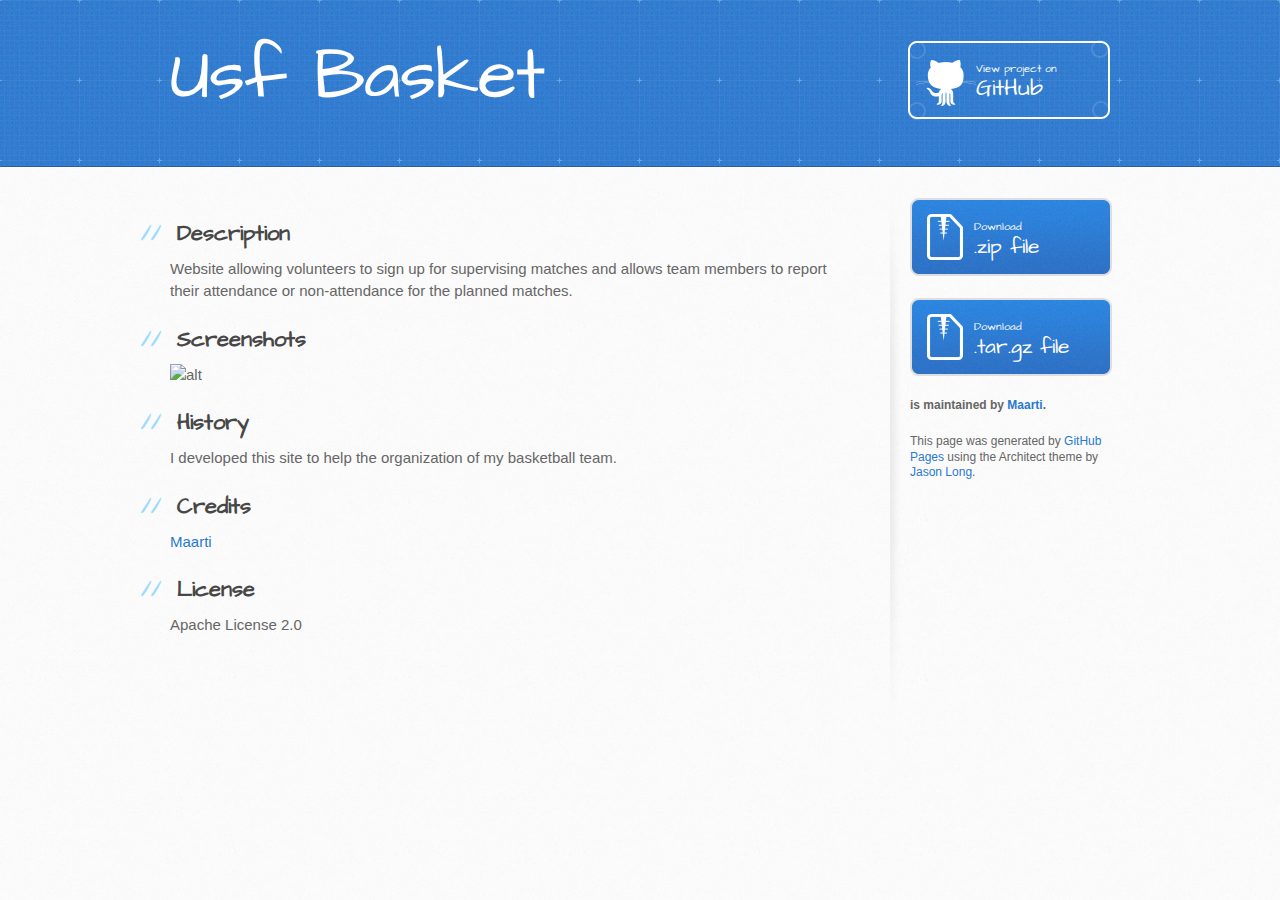
==== index.html @ 49e88add "Create gh-pages branch via GitHub" ====
<!DOCTYPE html>
<html>
  <head>
    <meta charset='utf-8'>
    <meta http-equiv="X-UA-Compatible" content="chrome=1">
    <meta name="viewport" content="width=device-width, initial-scale=1, maximum-scale=1">
    <link href='https://fonts.googleapis.com/css?family=Architects+Daughter' rel='stylesheet' type='text/css'>
    <link rel="stylesheet" type="text/css" href="stylesheets/stylesheet.css" media="screen">
    <link rel="stylesheet" type="text/css" href="stylesheets/github-light.css" media="screen">
    <link rel="stylesheet" type="text/css" href="stylesheets/print.css" media="print">

    <!--[if lt IE 9]>
    <script src="//html5shiv.googlecode.com/svn/trunk/html5.js"></script>
    <![endif]-->

    <title>Usf Basket by Maarti</title>
  </head>

  <body>
    <header>
      <div class="inner">
        <h1>Usf Basket</h1>
        <h2></h2>
        <a href="https://github.com/Maarti/UsfBasket" class="button"><small>View project on</small> GitHub</a>
      </div>
    </header>

    <div id="content-wrapper">
      <div class="inner clearfix">
        <section id="main-content">
          <h2>
<a id="description" class="anchor" href="#description" aria-hidden="true"><span aria-hidden="true" class="octicon octicon-link"></span></a>Description</h2>

<p>Website allowing volunteers to sign up for supervising matches and allows team members to report their attendance or non-attendance for the planned matches.</p>

<h2>
<a id="screenshots" class="anchor" href="#screenshots" aria-hidden="true"><span aria-hidden="true" class="octicon octicon-link"></span></a>Screenshots</h2>

<p><img src="url" alt="alt"></p>

<h2>
<a id="history" class="anchor" href="#history" aria-hidden="true"><span aria-hidden="true" class="octicon octicon-link"></span></a>History</h2>

<p>I developed this site to help the organization of my basketball team.</p>

<h2>
<a id="credits" class="anchor" href="#credits" aria-hidden="true"><span aria-hidden="true" class="octicon octicon-link"></span></a>Credits</h2>

<p><a href="http://maarti.net">Maarti</a></p>

<h2>
<a id="license" class="anchor" href="#license" aria-hidden="true"><span aria-hidden="true" class="octicon octicon-link"></span></a>License</h2>

<p>Apache License 2.0</p>
        </section>

        <aside id="sidebar">
          <a href="https://github.com/Maarti/UsfBasket/zipball/master" class="button">
            <small>Download</small>
            .zip file
          </a>
          <a href="https://github.com/Maarti/UsfBasket/tarball/master" class="button">
            <small>Download</small>
            .tar.gz file
          </a>

          <p class="repo-owner"><a href="https://github.com/Maarti/UsfBasket"></a> is maintained by <a href="https://github.com/Maarti">Maarti</a>.</p>

          <p>This page was generated by <a href="https://pages.github.com">GitHub Pages</a> using the Architect theme by <a href="https://twitter.com/jasonlong">Jason Long</a>.</p>
        </aside>
      </div>
    </div>

  
  </body>
</html>
---- stylesheets/stylesheet.css ----
/*! normalize.css v3.0.2 | MIT License | git.io/normalize */

/**
 * 1. Set default font family to sans-serif.
 * 2. Prevent iOS text size adjust after orientation change, without disabling
 *    user zoom.
 */

html {
  font-family: sans-serif; /* 1 */
  -webkit-text-size-adjust: 100%; /* 2 */
  -ms-text-size-adjust: 100%; /* 2 */
}

/**
 * Remove default margin.
 */

body {
  margin: 0;
}

/* HTML5 display definitions
   ========================================================================== */

/**
 * Correct `block` display not defined for any HTML5 element in IE 8/9.
 * Correct `block` display not defined for `details` or `summary` in IE 10/11
 * and Firefox.
 * Correct `block` display not defined for `main` in IE 11.
 */

article,
aside,
details,
figcaption,
figure,
footer,
header,
hgroup,
main,
menu,
nav,
section,
summary {
  display: block;
}

/**
 * 1. Correct `inline-block` display not defined in IE 8/9.
 * 2. Normalize vertical alignment of `progress` in Chrome, Firefox, and Opera.
 */

audio,
canvas,
progress,
video {
  display: inline-block; /* 1 */
  vertical-align: baseline; /* 2 */
}

/**
 * Prevent modern browsers from displaying `audio` without controls.
 * Remove excess height in iOS 5 devices.
 */

audio:not([controls]) {
  display: none;
  height: 0;
}

/**
 * Address `[hidden]` styling not present in IE 8/9/10.
 * Hide the `template` element in IE 8/9/11, Safari, and Firefox < 22.
 */

[hidden],
template {
  display: none;
}

/* Links
   ========================================================================== */

/**
 * Remove the gray background color from active links in IE 10.
 */

a {
  background-color: transparent;
}

/**
 * Improve readability when focused and also mouse hovered in all browsers.
 */

a:active,
a:hover {
  outline: 0;
}

/* Text-level semantics
   ========================================================================== */

/**
 * Address styling not present in IE 8/9/10/11, Safari, and Chrome.
 */

abbr[title] {
  border-bottom: 1px dotted;
}

/**
 * Address style set to `bolder` in Firefox 4+, Safari, and Chrome.
 */

b,
strong {
  font-weight: bold;
}

/**
 * Address styling not present in Safari and Chrome.
 */

dfn {
  font-style: italic;
}

/**
 * Address variable `h1` font-size and margin within `section` and `article`
 * contexts in Firefox 4+, Safari, and Chrome.
 */

h1 {
  margin: 0.67em 0;
  font-size: 2em;
}

/**
 * Address styling not present in IE 8/9.
 */

mark {
  color: #000;
  background: #ff0;
}

/**
 * Address inconsistent and variable font size in all browsers.
 */

small {
  font-size: 80%;
}

/**
 * Prevent `sub` and `sup` affecting `line-height` in all browsers.
 */

sub,
sup {
  position: relative;
  font-size: 75%;
  line-height: 0;
  vertical-align: baseline;
}

sup {
  top: -0.5em;
}

sub {
  bottom: -0.25em;
}

/* Embedded content
   ========================================================================== */

/**
 * Remove border when inside `a` element in IE 8/9/10.
 */

img {
  border: 0;
}

/**
 * Correct overflow not hidden in IE 9/10/11.
 */

svg:not(:root) {
  overflow: hidden;
}

/* Grouping content
   ========================================================================== */

/**
 * Address margin not present in IE 8/9 and Safari.
 */

figure {
  margin: 1em 40px;
}

/**
 * Address differences between Firefox and other browsers.
 */

hr {
  height: 0;
  -moz-box-sizing: content-box;
  box-sizing: content-box;
}

/**
 * Contain overflow in all browsers.
 */

pre {
  overflow: auto;
}

/**
 * Address odd `em`-unit font size rendering in all browsers.
 */

code,
kbd,
pre,
samp {
  font-family: monospace, monospace;
  font-size: 1em;
}

/* Forms
   ========================================================================== */

/**
 * Known limitation: by default, Chrome and Safari on OS X allow very limited
 * styling of `select`, unless a `border` property is set.
 */

/**
 * 1. Correct color not being inherited.
 *    Known issue: affects color of disabled elements.
 * 2. Correct font properties not being inherited.
 * 3. Address margins set differently in Firefox 4+, Safari, and Chrome.
 */

button,
input,
optgroup,
select,
textarea {
  margin: 0; /* 3 */
  font: inherit; /* 2 */
  color: inherit; /* 1 */
}

/**
 * Address `overflow` set to `hidden` in IE 8/9/10/11.
 */

button {
  overflow: visible;
}

/**
 * Address inconsistent `text-transform` inheritance for `button` and `select`.
 * All other form control elements do not inherit `text-transform` values.
 * Correct `button` style inheritance in Firefox, IE 8/9/10/11, and Opera.
 * Correct `select` style inheritance in Firefox.
 */

button,
select {
  text-transform: none;
}

/**
 * 1. Avoid the WebKit bug in Android 4.0.* where (2) destroys native `audio`
 *    and `video` controls.
 * 2. Correct inability to style clickable `input` types in iOS.
 * 3. Improve usability and consistency of cursor style between image-type
 *    `input` and others.
 */

button,
html input[type="button"], /* 1 */
input[type="reset"],
input[type="submit"] {
  -webkit-appearance: button; /* 2 */
  cursor: pointer; /* 3 */
}

/**
 * Re-set default cursor for disabled elements.
 */

button[disabled],
html input[disabled] {
  cursor: default;
}

/**
 * Remove inner padding and border in Firefox 4+.
 */

button::-moz-focus-inner,
input::-moz-focus-inner {
  padding: 0;
  border: 0;
}

/**
 * Address Firefox 4+ setting `line-height` on `input` using `!important` in
 * the UA stylesheet.
 */

input {
  line-height: normal;
}

/**
 * It's recommended that you don't attempt to style these elements.
 * Firefox's implementation doesn't respect box-sizing, padding, or width.
 *
 * 1. Address box sizing set to `content-box` in IE 8/9/10.
 * 2. Remove excess padding in IE 8/9/10.
 */

input[type="checkbox"],
input[type="radio"] {
  box-sizing: border-box; /* 1 */
  padding: 0; /* 2 */
}

/**
 * Fix the cursor style for Chrome's increment/decrement buttons. For certain
 * `font-size` values of the `input`, it causes the cursor style of the
 * decrement button to change from `default` to `text`.
 */

input[type="number"]::-webkit-inner-spin-button,
input[type="number"]::-webkit-outer-spin-button {
  height: auto;
}

/**
 * 1. Address `appearance` set to `searchfield` in Safari and Chrome.
 * 2. Address `box-sizing` set to `border-box` in Safari and Chrome
 *    (include `-moz` to future-proof).
 */

input[type="search"] {
  -webkit-box-sizing: content-box; /* 2 */
  -moz-box-sizing: content-box;
  box-sizing: content-box;
  -webkit-appearance: textfield; /* 1 */
}

/**
 * Remove inner padding and search cancel button in Safari and Chrome on OS X.
 * Safari (but not Chrome) clips the cancel button when the search input has
 * padding (and `textfield` appearance).
 */

input[type="search"]::-webkit-search-cancel-button,
input[type="search"]::-webkit-search-decoration {
  -webkit-appearance: none;
}

/**
 * Define consistent border, margin, and padding.
 */

fieldset {
  padding: 0.35em 0.625em 0.75em;
  margin: 0 2px;
  border: 1px solid #c0c0c0;
}

/**
 * 1. Correct `color` not being inherited in IE 8/9/10/11.
 * 2. Remove padding so people aren't caught out if they zero out fieldsets.
 */

legend {
  padding: 0; /* 2 */
  border: 0; /* 1 */
}

/**
 * Remove default vertical scrollbar in IE 8/9/10/11.
 */

textarea {
  overflow: auto;
}

/**
 * Don't inherit the `font-weight` (applied by a rule above).
 * NOTE: the default cannot safely be changed in Chrome and Safari on OS X.
 */

optgroup {
  font-weight: bold;
}

/* Tables
   ========================================================================== */

/**
 * Remove most spacing between table cells.
 */

table {
  border-spacing: 0;
  border-collapse: collapse;
}

td,
th {
  padding: 0;
}

/* LAYOUT STYLES */
body {
  font-family: 'Helvetica Neue', Helvetica, Arial, serif;
  font-size: 15px;
  font-weight: 400;
  line-height: 1.5;
  color: #666;
  background: #fafafa url(../images/body-bg.jpg) 0 0 repeat;
}

p {
  margin-top: 0;
}

a {
  color: #2879d0;
}
a:hover {
  color: #2268b2;
}

header {
  padding-top: 40px;
  padding-bottom: 40px;
  font-family: 'Architects Daughter', 'Helvetica Neue', Helvetica, Arial, serif;
  background: #2e7bcf url(../images/header-bg.jpg) 0 0 repeat-x;
  border-bottom: solid 1px #275da1;
}

header h1 {
  width: 540px;
  margin-top: 0;
  margin-bottom: 0.2em;
  font-size: 72px;
  font-weight: normal;
  line-height: 1;
  color: #fff;
  letter-spacing: -1px;
}

header h2 {
  width: 540px;
  margin-top: 0;
  margin-bottom: 0;
  font-size: 26px;
  font-weight: normal;
  line-height: 1.3;
  color: #9ddcff;
  letter-spacing: 0;
}

.inner {
  position: relative;
  width: 940px;
  margin: 0 auto;
}

#content-wrapper {
  padding-top: 30px;
  border-top: solid 1px #fff;
}

#main-content {
  float: left;
  width: 690px;
}

#main-content img {
  max-width: 100%;
}

aside#sidebar {
  float: right;
  width: 200px;
  min-height: 504px;
  padding-left: 20px;
  font-size: 12px;
  line-height: 1.3;
  background: transparent url(../images/sidebar-bg.jpg) 0 0 no-repeat;
}

aside#sidebar p.repo-owner,
aside#sidebar p.repo-owner a {
  font-weight: bold;
}

#downloads {
  margin-bottom: 40px;
}

a.button {
  width: 134px;
  height: 58px;
  padding-top: 22px;
  padding-left: 68px;
  font-family: 'Architects Daughter', 'Helvetica Neue', Helvetica, Arial, serif;
  font-size: 23px;
  line-height: 1.2;
  color: #fff;
}
a.button small {
  display: block;
  font-size: 11px;
}
header a.button {
  position: absolute;
  top: 0;
  right: 0;
  background: transparent url(../images/github-button.png) 0 0 no-repeat;
}
aside a.button {
  display: block;
  width: 138px;
  padding-left: 64px;
  margin-bottom: 20px;
  font-size: 21px;
  background: transparent url(../images/download-button.png) 0 0 no-repeat;
}

code, pre {
  margin-bottom: 30px;
  font-family: Monaco, "Bitstream Vera Sans Mono", "Lucida Console", Terminal, monospace;
  font-size: 13px;
  color: #222;
}

code {
  padding: 0 3px;
  background-color: #f2f8fc;
  border: solid 1px #dbe7f3;
}

pre {
  padding: 20px;
  overflow: auto;
  text-shadow: none;
  background: #fff;
  border: solid 1px #f2f2f2;
}
pre code {
  padding: 0;
  color: #2879d0;
  background-color: #fff;
  border: none;
}

ul, ol, dl {
  margin-bottom: 20px;
}


/* COMMON STYLES */

hr {
  height: 0;
  margin-top: 1em;
  margin-bottom: 1em;
  border: 0;
  border-top: solid 1px #ddd;
}

table {
  width: 100%;
  border: 1px solid #ebebeb;
}

th {
  font-weight: 500;
}

td {
  font-weight: 300;
  text-align: center;
  border: 1px solid #ebebeb;
}

form {
  padding: 20px;
  background: #f2f2f2;

}


/* GENERAL ELEMENT TYPE STYLES */

#main-content h1 {
  margin-top: 0;
  margin-bottom: 0;
  font-family: 'Architects Daughter', 'Helvetica Neue', Helvetica, Arial, serif;
  font-size: 2.8em;
  font-weight: normal;
  color: #474747;
  text-indent: 6px;
  letter-spacing: -1px;
}

#main-content h1:before {
  padding-right: 0.3em;
  margin-left: -0.9em;
  color: #9ddcff;
  content: "/";
}

#main-content h2 {
  margin-bottom: 8px;
  font-family: 'Architects Daughter', 'Helvetica Neue', Helvetica, Arial, serif;
  font-size: 22px;
  font-weight: bold;
  color: #474747;
  text-indent: 4px;
}
#main-content h2:before {
  padding-right: 0.3em;
  margin-left: -1.5em;
  content: "//";
  color: #9ddcff;
}

#main-content h3 {
  margin-top: 24px;
  margin-bottom: 8px;
  font-family: 'Architects Daughter', 'Helvetica Neue', Helvetica, Arial, serif;
  font-size: 18px;
  font-weight: bold;
  color: #474747;
  text-indent: 3px;
}

#main-content h3:before {
  padding-right: 0.3em;
  margin-left: -2em;
  content: "///";
  color: #9ddcff;
}

#main-content h4 {
  margin-bottom: 8px;
  font-family: 'Architects Daughter', 'Helvetica Neue', Helvetica, Arial, serif;
  font-size: 15px;
  font-weight: bold;
  color: #474747;
  text-indent: 3px;
}

h4:before {
  padding-right: 0.3em;
  margin-left: -2.8em;
  content: "////";
  color: #9ddcff;
}

#main-content h5 {
  margin-bottom: 8px;
  font-family: 'Architects Daughter', 'Helvetica Neue', Helvetica, Arial, serif;
  font-size: 14px;
  color: #474747;
  text-indent: 3px;
}
h5:before {
  padding-right: 0.3em;
  margin-left: -3.2em;
  content: "/////";
  color: #9ddcff;
}

#main-content h6 {
  margin-bottom: 8px;
  font-family: 'Architects Daughter', 'Helvetica Neue', Helvetica, Arial, serif;
  font-size: .8em;
  color: #474747;
  text-indent: 3px;
}
h6:before {
  padding-right: 0.3em;
  margin-left: -3.7em;
  content: "//////";
  color: #9ddcff;
}

p {
  margin-bottom: 20px;
}

a {
  text-decoration: none;
}

p a {
  font-weight: 400;
}

blockquote {
  padding: 0 0 0 30px;
  margin-bottom: 20px;
  font-size: 1.6em;
  border-left: 10px solid #e9e9e9;
}

ul {
  list-style-position: inside;
  list-style: disc;
  padding-left: 20px;
}

ol {
  list-style-position: inside;
  list-style: decimal;
  padding-left: 3px;
}

dl dd {
  font-style: italic;
  font-weight: 100;
}

footer {
  padding-top: 20px;
  padding-bottom: 30px;
  margin-top: 40px;
  font-size: 13px;
  color: #aaa;
  background: transparent url('../images/hr.png') 0 0 no-repeat;
}

footer a {
  color: #666;
}
footer a:hover {
  color: #444;
}

/* MISC */
.clearfix:after {
  display: block;
  height: 0;
  clear: both;
  visibility: hidden;
  content: '.';
}

.clearfix {display: inline-block;}
* html .clearfix {height: 1%;}
.clearfix {display: block;}

/* #Media Queries
================================================== */

/* Smaller than standard 960 (devices and browsers) */
@media only screen and (max-width: 959px) { }

/* Tablet Portrait size to standard 960 (devices and browsers) */
@media only screen and (min-width: 768px) and (max-width: 959px) {
  .inner {
    width: 740px;
  }
  header h1, header h2 {
    width: 340px;
  }
  header h1 {
    font-size: 60px;
  }
  header h2 {
    font-size: 30px;
  }
  #main-content {
    width: 490px;
  }
  #main-content h1:before,
  #main-content h2:before,
  #main-content h3:before,
  #main-content h4:before,
  #main-content h5:before,
  #main-content h6:before {
    padding-right: 0;
    margin-left: 0;
    content: none;
  }
}

/* All Mobile Sizes (devices and browser) */
@media only screen and (max-width: 767px) {
  .inner {
    width: 93%;
  }
  header {
    padding: 20px 0;
  }
  header .inner {
    position: relative;
  }
  header h1, header h2 {
    width: 100%;
  }
  header h1 {
    font-size: 48px;
  }
  header h2 {
    font-size: 24px;
  }
  header a.button {
    position: relative;
    display: inline-block;
    width: auto;
    height: auto;
    padding: 5px 10px;
    margin-top: 15px;
    font-size: 13px;
    line-height: 1;
    color: #2879d0;
    text-align: center;
    background-color: #9ddcff;
    background-image: none;
    border-radius: 5px;
    -moz-border-radius: 5px;
    -webkit-border-radius: 5px;
  }
  header a.button small {
    display: inline;
    font-size: 13px;
  }
  #main-content,
  aside#sidebar {
    float: none;
    width: 100% ! important;
  }
  aside#sidebar {
    min-height: 0;
    padding: 20px 0;
    margin-top: 20px;
    background-image: none;
    border-top: solid 1px #ddd;
  }
  aside#sidebar a.button {
    display: none;
  }
  #main-content h1:before,
  #main-content h2:before,
  #main-content h3:before,
  #main-content h4:before,
  #main-content h5:before,
  #main-content h6:before {
    padding-right: 0;
    margin-left: 0;
    content: none;
  }
}

/* Mobile Landscape Size to Tablet Portrait (devices and browsers) */
@media only screen and (min-width: 480px) and (max-width: 767px) { }

/* Mobile Portrait Size to Mobile Landscape Size (devices and browsers) */
@media only screen and (max-width: 479px) { }
---- stylesheets/github-light.css ----
/*
The MIT License (MIT)

Copyright (c) 2016 GitHub, Inc.

Permission is hereby granted, free of charge, to any person obtaining a copy
of this software and associated documentation files (the "Software"), to deal
in the Software without restriction, including without limitation the rights
to use, copy, modify, merge, publish, distribute, sublicense, and/or sell
copies of the Software, and to permit persons to whom the Software is
furnished to do so, subject to the following conditions:

The above copyright notice and this permission notice shall be included in all
copies or substantial portions of the Software.

THE SOFTWARE IS PROVIDED "AS IS", WITHOUT WARRANTY OF ANY KIND, EXPRESS OR
IMPLIED, INCLUDING BUT NOT LIMITED TO THE WARRANTIES OF MERCHANTABILITY,
FITNESS FOR A PARTICULAR PURPOSE AND NONINFRINGEMENT. IN NO EVENT SHALL THE
AUTHORS OR COPYRIGHT HOLDERS BE LIABLE FOR ANY CLAIM, DAMAGES OR OTHER
LIABILITY, WHETHER IN AN ACTION OF CONTRACT, TORT OR OTHERWISE, ARISING FROM,
OUT OF OR IN CONNECTION WITH THE SOFTWARE OR THE USE OR OTHER DEALINGS IN THE
SOFTWARE.

*/

.pl-c /* comment */ {
  color: #969896;
}

.pl-c1 /* constant, variable.other.constant, support, meta.property-name, support.constant, support.variable, meta.module-reference, markup.raw, meta.diff.header */,
.pl-s .pl-v /* string variable */ {
  color: #0086b3;
}

.pl-e /* entity */,
.pl-en /* entity.name */ {
  color: #795da3;
}

.pl-smi /* variable.parameter.function, storage.modifier.package, storage.modifier.import, storage.type.java, variable.other */,
.pl-s .pl-s1 /* string source */ {
  color: #333;
}

.pl-ent /* entity.name.tag */ {
  color: #63a35c;
}

.pl-k /* keyword, storage, storage.type */ {
  color: #a71d5d;
}

.pl-s /* string */,
.pl-pds /* punctuation.definition.string, string.regexp.character-class */,
.pl-s .pl-pse .pl-s1 /* string punctuation.section.embedded source */,
.pl-sr /* string.regexp */,
.pl-sr .pl-cce /* string.regexp constant.character.escape */,
.pl-sr .pl-sre /* string.regexp source.ruby.embedded */,
.pl-sr .pl-sra /* string.regexp string.regexp.arbitrary-repitition */ {
  color: #183691;
}

.pl-v /* variable */ {
  color: #ed6a43;
}

.pl-id /* invalid.deprecated */ {
  color: #b52a1d;
}

.pl-ii /* invalid.illegal */ {
  color: #f8f8f8;
  background-color: #b52a1d;
}

.pl-sr .pl-cce /* string.regexp constant.character.escape */ {
  font-weight: bold;
  color: #63a35c;
}

.pl-ml /* markup.list */ {
  color: #693a17;
}

.pl-mh /* markup.heading */,
.pl-mh .pl-en /* markup.heading entity.name */,
.pl-ms /* meta.separator */ {
  font-weight: bold;
  color: #1d3e81;
}

.pl-mq /* markup.quote */ {
  color: #008080;
}

.pl-mi /* markup.italic */ {
  font-style: italic;
  color: #333;
}

.pl-mb /* markup.bold */ {
  font-weight: bold;
  color: #333;
}

.pl-md /* markup.deleted, meta.diff.header.from-file */ {
  color: #bd2c00;
  background-color: #ffecec;
}

.pl-mi1 /* markup.inserted, meta.diff.header.to-file */ {
  color: #55a532;
  background-color: #eaffea;
}

.pl-mdr /* meta.diff.range */ {
  font-weight: bold;
  color: #795da3;
}

.pl-mo /* meta.output */ {
  color: #1d3e81;
}
---- stylesheets/print.css ----
html, body, div, span, applet, object, iframe,
h1, h2, h3, h4, h5, h6, p, blockquote, pre,
a, abbr, acronym, address, big, cite, code,
del, dfn, em, img, ins, kbd, q, s, samp,
small, strike, strong, sub, sup, tt, var,
b, u, i, center,
dl, dt, dd, ol, ul, li,
fieldset, form, label, legend,
table, caption, tbody, tfoot, thead, tr, th, td,
article, aside, canvas, details, embed,
figure, figcaption, footer, header, hgroup,
menu, nav, output, ruby, section, summary,
time, mark, audio, video {
  padding: 0;
  margin: 0;
  font: inherit;
  font-size: 100%;
  vertical-align: baseline;
  border: 0;
}
/* HTML5 display-role reset for older browsers */
article, aside, details, figcaption, figure,
footer, header, hgroup, menu, nav, section {
  display: block;
}
body {
  line-height: 1;
}
ol, ul {
  list-style: none;
}
blockquote, q {
  quotes: none;
}
blockquote:before, blockquote:after,
q:before, q:after {
  content: '';
  content: none;
}
table {
  border-spacing: 0;
  border-collapse: collapse;
}
body {
  font-family: 'Helvetica Neue', Helvetica, Arial, serif;
  font-size: 13px;
  line-height: 1.5;
  color: #000;
}

a {
  font-weight: bold;
  color: #d5000d;
}

header {
  padding-top: 35px;
  padding-bottom: 10px;
}

header h1 {
  font-size: 48px;
  font-weight: bold;
  line-height: 1.2;
  color: #303030;
  letter-spacing: -1px;
}

header h2 {
  font-size: 24px;
  font-weight: normal;
  line-height: 1.3;
  color: #aaa;
  letter-spacing: -1px;
}
#downloads {
  display: none;
}
#main_content {
  padding-top: 20px;
}

code, pre {
  margin-bottom: 30px;
  font-family: Monaco, "Bitstream Vera Sans Mono", "Lucida Console", Terminal;
  font-size: 12px;
  color: #222;
}

code {
  padding: 0 3px;
}

pre {
  padding: 20px;
  overflow: auto;
  border: solid 1px #ddd;
}
pre code {
  padding: 0;
}

ul, ol, dl {
  margin-bottom: 20px;
}


/* COMMON STYLES */

table {
  width: 100%;
  border: 1px solid #ebebeb;
}

th {
  font-weight: 500;
}

td {
  font-weight: 300;
  text-align: center;
  border: 1px solid #ebebeb;
}

form {
  padding: 20px;
  background: #f2f2f2;

}


/* GENERAL ELEMENT TYPE STYLES */

h1 {
  font-size: 2.8em;
}

h2 {
  margin-bottom: 8px;
  font-size: 22px;
  font-weight: bold;
  color: #303030;
}

h3 {
  margin-bottom: 8px;
  font-size: 18px;
  font-weight: bold;
  color: #d5000d;
}

h4 {
  font-size: 16px;
  font-weight: bold;
  color: #303030;
}

h5 {
  font-size: 1em;
  color: #303030;
}

h6 {
  font-size: .8em;
  color: #303030;
}

p {
  margin-bottom: 20px;
  font-weight: 300;
}

a {
  text-decoration: none;
}

p a {
  font-weight: 400;
}

blockquote {
  padding: 0 0 0 30px;
  margin-bottom: 20px;
  font-size: 1.6em;
  border-left: 10px solid #e9e9e9;
}

ul li {
  padding-left: 20px;
  list-style-position: inside;
  list-style: disc;
}

ol li {
  padding-left: 3px;
  list-style-position: inside;
  list-style: decimal;
}

dl dd {
  font-style: italic;
  font-weight: 100;
}

footer {
  padding-top: 20px;
  padding-bottom: 30px;
  margin-top: 40px;
  font-size: 13px;
  color: #aaa;
}

footer a {
  color: #666;
}

/* MISC */
.clearfix:after {
  display: block;
  height: 0;
  clear: both;
  visibility: hidden;
  content: '.';
}

.clearfix {display: inline-block;}
* html .clearfix {height: 1%;}
.clearfix {display: block;}
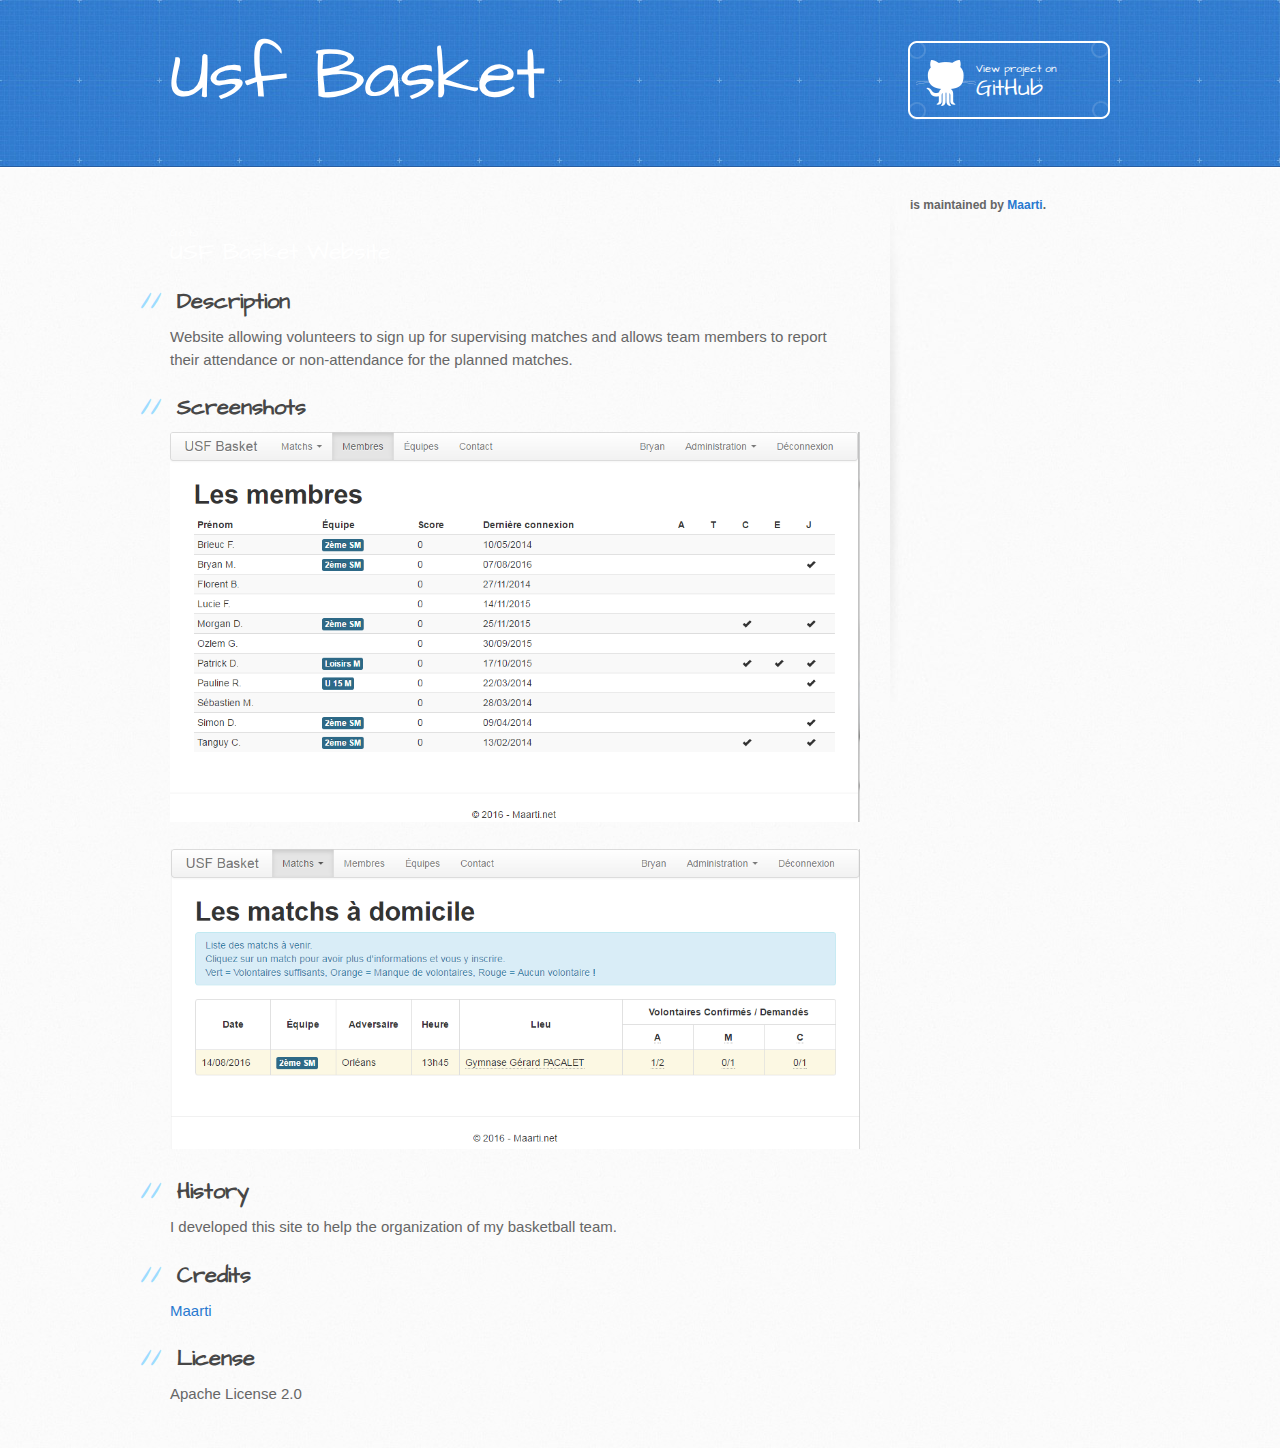
==== commit 30e789dd: "screenshots" ====
--- a/index.html
+++ b/index.html
@@ -28,6 +28,9 @@
     <div id="content-wrapper">
       <div class="inner clearfix">
         <section id="main-content">
+		<a href="https://usf.maarti.net" target="_blank" class="button">
+            <small>Go to</small> USF Basket Website
+          </a>
           <h2>
 <a id="description" class="anchor" href="#description" aria-hidden="true"><span aria-hidden="true" class="octicon octicon-link"></span></a>Description</h2>
 
@@ -36,7 +39,8 @@
 <h2>
 <a id="screenshots" class="anchor" href="#screenshots" aria-hidden="true"><span aria-hidden="true" class="octicon octicon-link"></span></a>Screenshots</h2>
 
-<p><img src="url" alt="alt"></p>
+<p><img src="/images/screen01.png" alt="screen01"></p>
+<p><img src="/images/screen02.png" alt="screen02"></p>
 
 <h2>
 <a id="history" class="anchor" href="#history" aria-hidden="true"><span aria-hidden="true" class="octicon octicon-link"></span></a>History</h2>
@@ -55,19 +59,10 @@
         </section>
 
         <aside id="sidebar">
-          <a href="https://github.com/Maarti/UsfBasket/zipball/master" class="button">
-            <small>Download</small>
-            .zip file
-          </a>
-          <a href="https://github.com/Maarti/UsfBasket/tarball/master" class="button">
-            <small>Download</small>
-            .tar.gz file
-          </a>
-
+		
           <p class="repo-owner"><a href="https://github.com/Maarti/UsfBasket"></a> is maintained by <a href="https://github.com/Maarti">Maarti</a>.</p>
 
-          <p>This page was generated by <a href="https://pages.github.com">GitHub Pages</a> using the Architect theme by <a href="https://twitter.com/jasonlong">Jason Long</a>.</p>
-        </aside>
+         </aside>
       </div>
     </div>
 
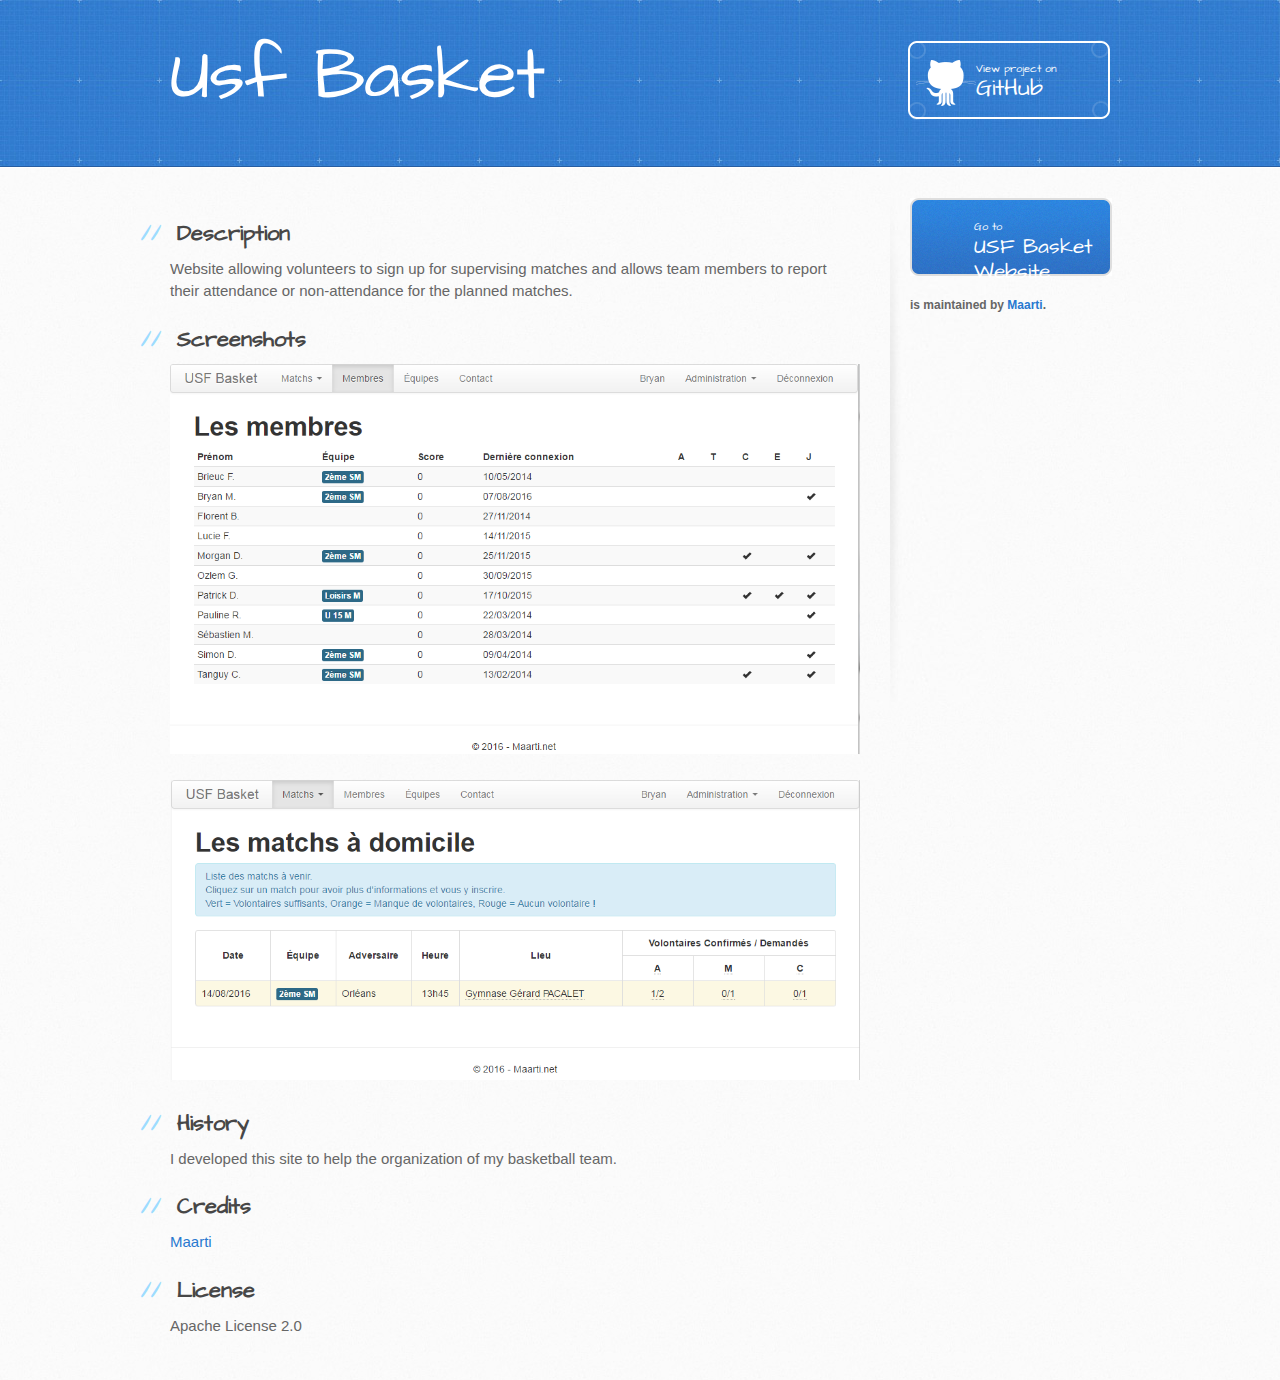
==== commit aac8bc33: "screenshots added" ====
--- a/index.html
+++ b/index.html
@@ -28,9 +28,7 @@
     <div id="content-wrapper">
       <div class="inner clearfix">
         <section id="main-content">
-		<a href="https://usf.maarti.net" target="_blank" class="button">
-            <small>Go to</small> USF Basket Website
-          </a>
+		
           <h2>
 <a id="description" class="anchor" href="#description" aria-hidden="true"><span aria-hidden="true" class="octicon octicon-link"></span></a>Description</h2>
 
@@ -39,8 +37,8 @@
 <h2>
 <a id="screenshots" class="anchor" href="#screenshots" aria-hidden="true"><span aria-hidden="true" class="octicon octicon-link"></span></a>Screenshots</h2>
 
-<p><img src="/images/screen01.png" alt="screen01"></p>
-<p><img src="/images/screen02.png" alt="screen02"></p>
+<p><img src="images/screen01.png" alt="screen01"></p>
+<p><img src="images/screen02.png" alt="screen02"></p>
 
 <h2>
 <a id="history" class="anchor" href="#history" aria-hidden="true"><span aria-hidden="true" class="octicon octicon-link"></span></a>History</h2>
@@ -59,7 +57,9 @@
         </section>
 
         <aside id="sidebar">
-		
+		<a href="https://usf.maarti.net" target="_blank" class="button">
+            <small>Go to</small> USF Basket Website
+          </a>
           <p class="repo-owner"><a href="https://github.com/Maarti/UsfBasket"></a> is maintained by <a href="https://github.com/Maarti">Maarti</a>.</p>
 
          </aside>
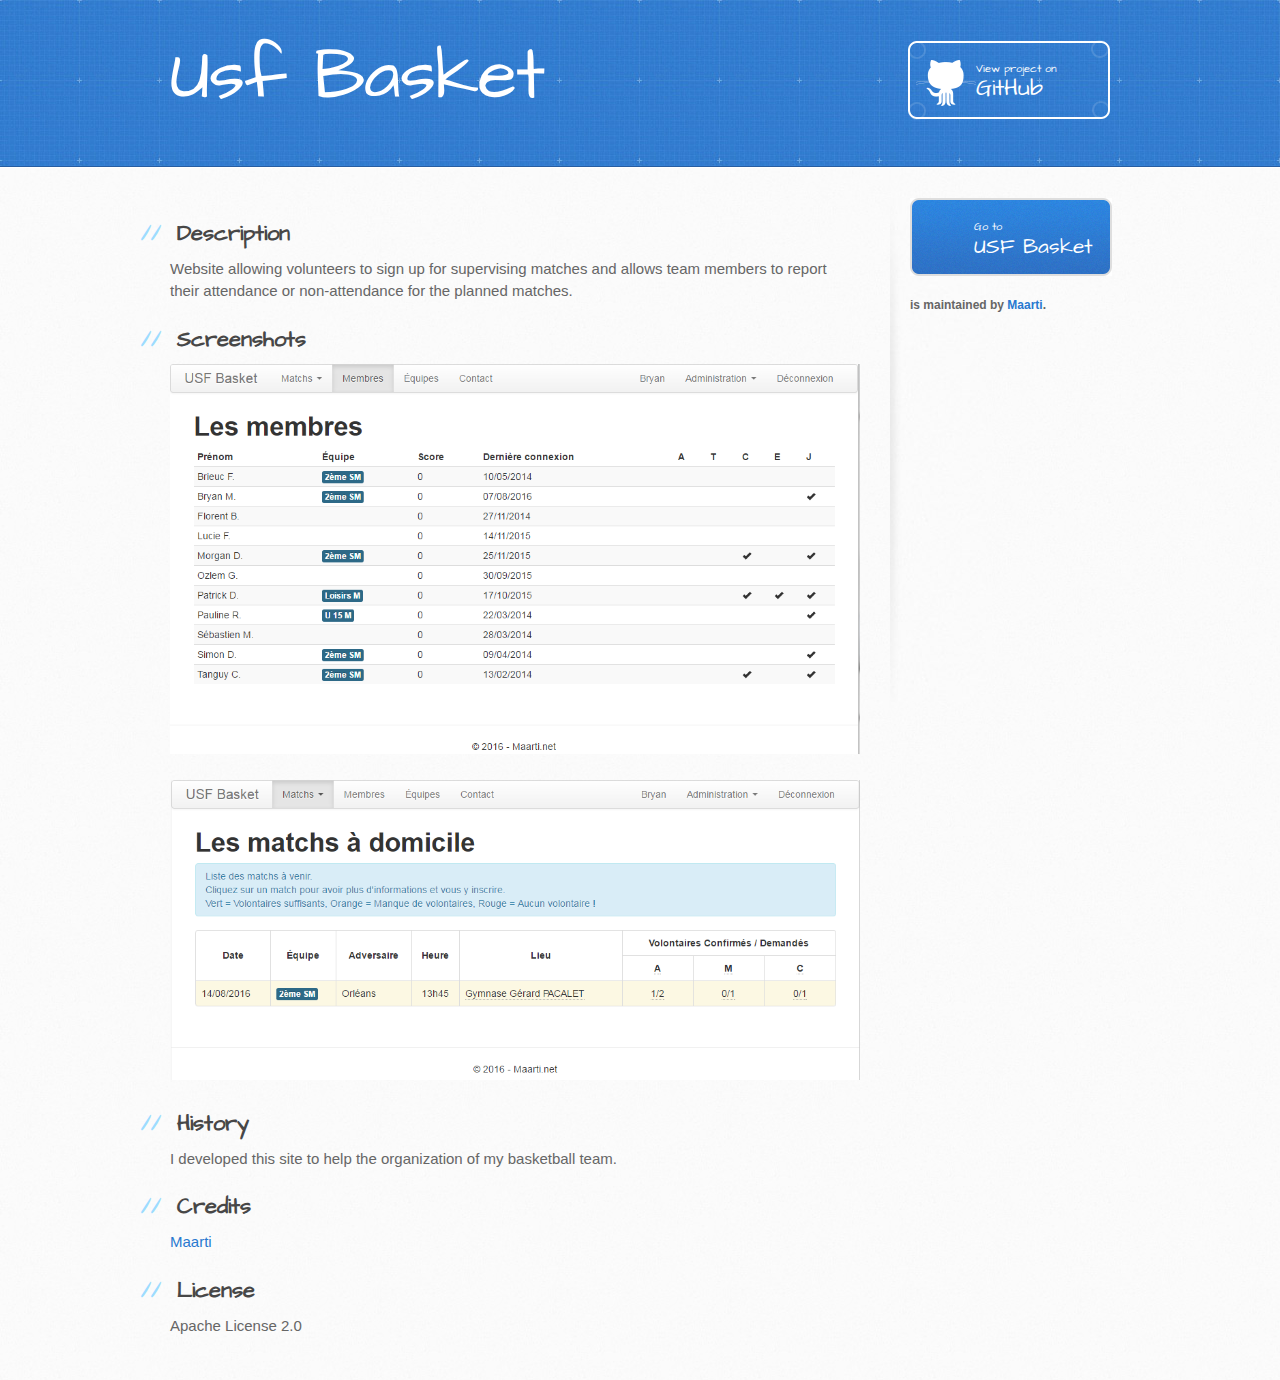
==== commit 948101df: "screenshots link" ====
--- a/index.html
+++ b/index.html
@@ -37,8 +37,8 @@
 <h2>
 <a id="screenshots" class="anchor" href="#screenshots" aria-hidden="true"><span aria-hidden="true" class="octicon octicon-link"></span></a>Screenshots</h2>
 
-<p><img src="images/screen01.png" alt="screen01"></p>
-<p><img src="images/screen02.png" alt="screen02"></p>
+<p><a href="images/screen01.png"><img src="images/screen01.png" alt="screen01"></a></p>
+<p><a href="images/screen02.png"><img src="images/screen02.png" alt="screen02"></a></p>
 
 <h2>
 <a id="history" class="anchor" href="#history" aria-hidden="true"><span aria-hidden="true" class="octicon octicon-link"></span></a>History</h2>
@@ -58,8 +58,8 @@
 
         <aside id="sidebar">
 		<a href="https://usf.maarti.net" target="_blank" class="button">
-            <small>Go to</small> USF Basket Website
-          </a>
+            <small>Go to</small>
+			USF Basket</a>
           <p class="repo-owner"><a href="https://github.com/Maarti/UsfBasket"></a> is maintained by <a href="https://github.com/Maarti">Maarti</a>.</p>
 
          </aside>
